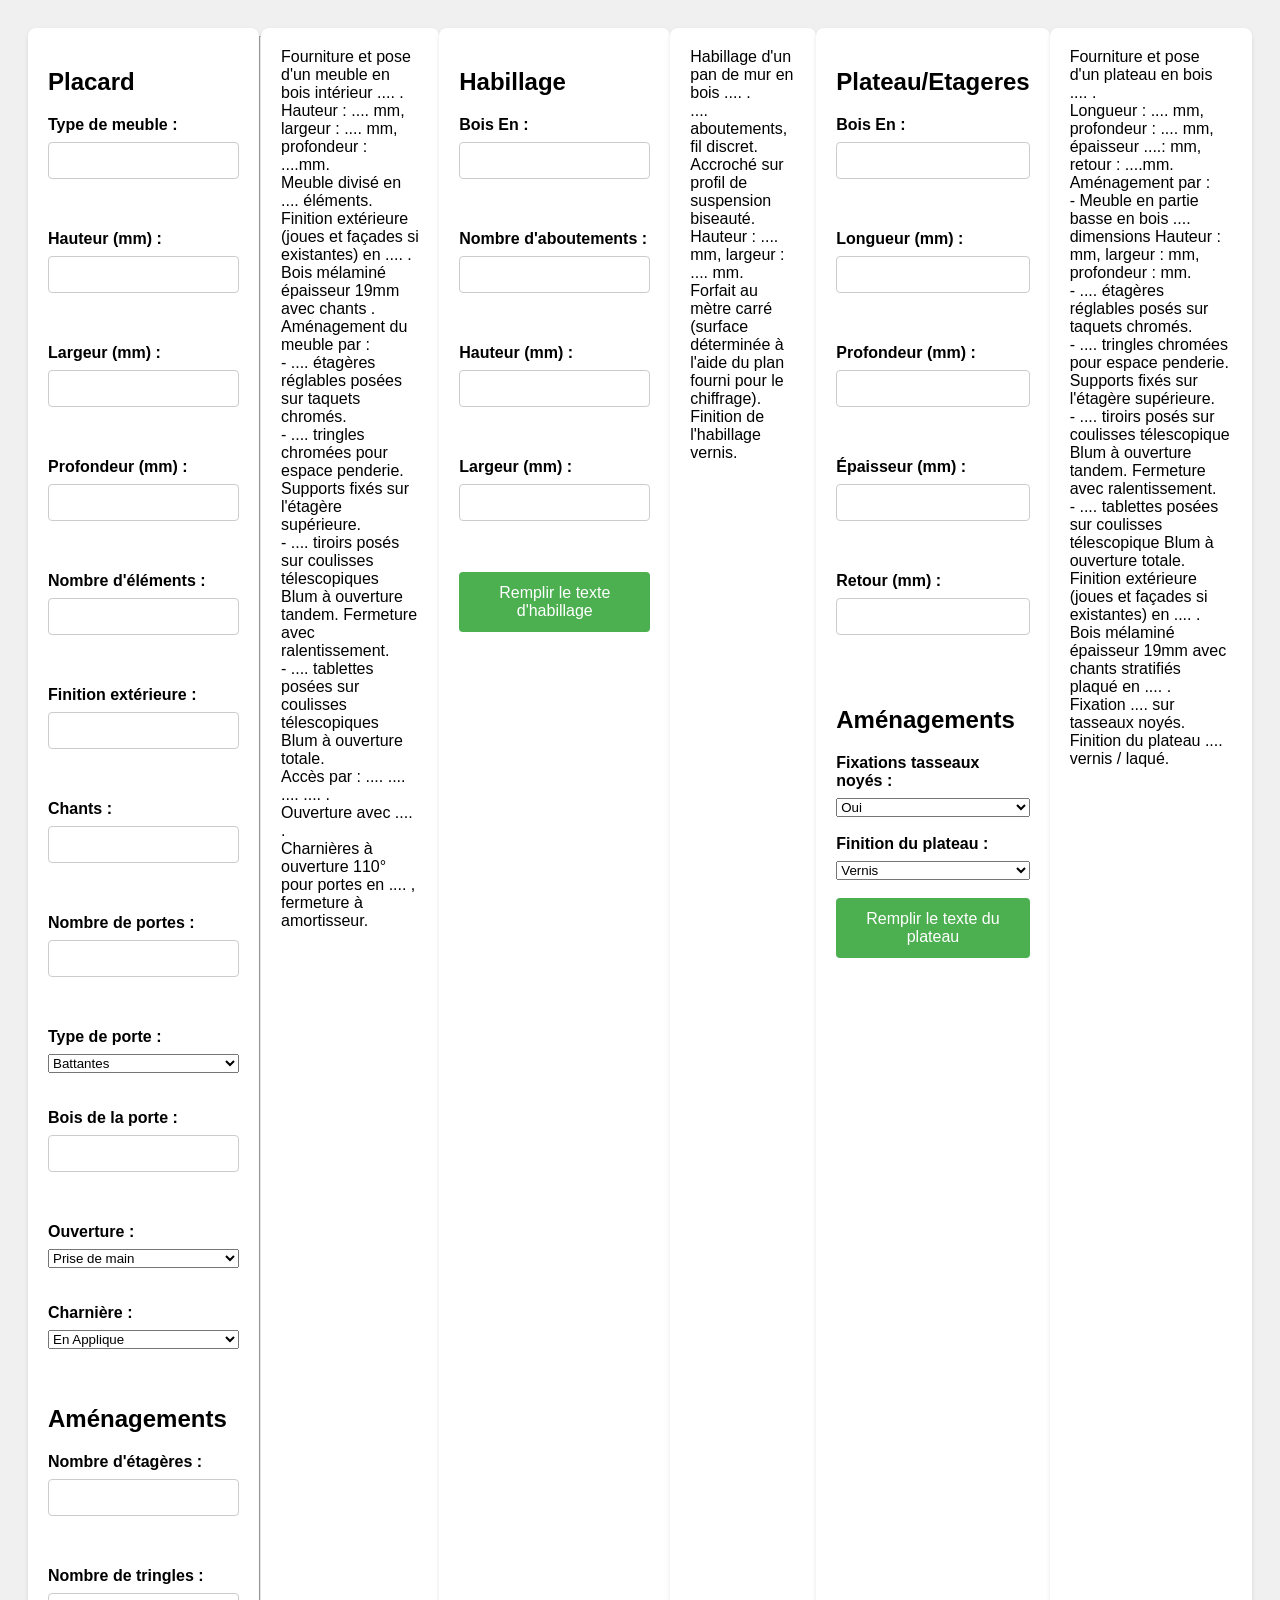
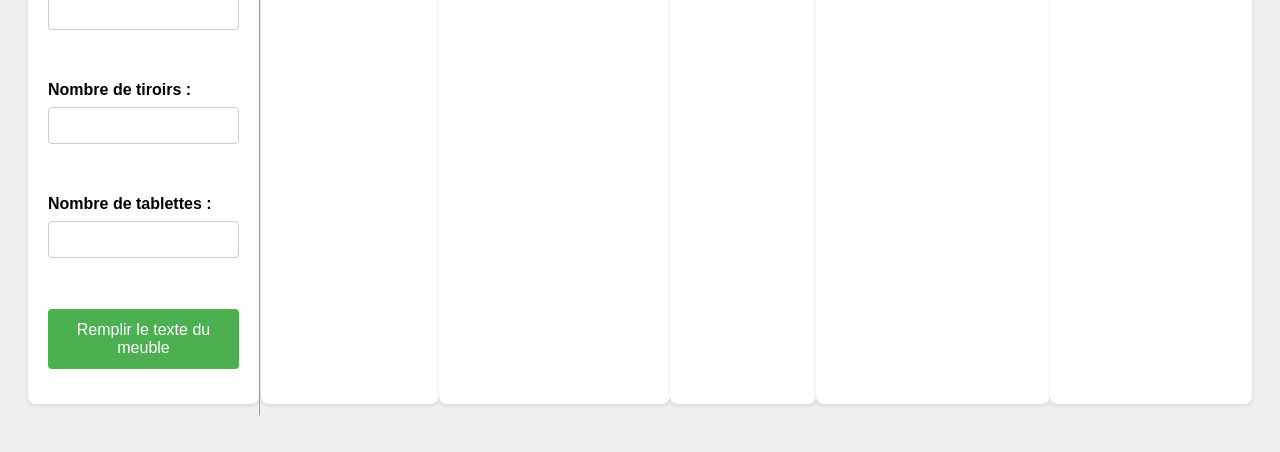
==== index.html @ 872ea483 "test" ====
<!DOCTYPE html>
<html lang="en">
<head>
    <meta charset="UTF-8">
    <meta name="viewport" content="width=device-width, initial-scale=1.0">
    <title>MSM</title>
    <link rel="stylesheet" href="./src/style.css">
</head>
<body>

    <form id="formMeuble" class="form-container">
        <h2>Placard</h2>
        <label for="typeInput">Type de meuble :</label>
        <input type="text" id="typeInput" name="typeInput"><br><br>
    
        <label for="hauteurInput">Hauteur (mm) :</label>
        <input type="number" id="hauteurInput" name="hauteurInput"><br><br>
    
        <label for="largeurInput">Largeur (mm) :</label>
        <input type="number" id="largeurInput" name="largeurInput"><br><br>
    
        <label for="profondeurInput">Profondeur (mm) :</label>
        <input type="number" id="profondeurInput" name="profondeurInput"><br><br>
    
        <label for="nombreElementsInput">Nombre d'éléments :</label>
        <input type="number" id="nombreElementsInput" name="nombreElementsInput"><br><br>
    
        <label for="finitionExtInput">Finition extérieure :</label>
        <input type="text" id="finitionExtInput" name="finitionExtInput"><br><br>
    
        <label for="chantsInput">Chants :</label>
        <input type="text" id="chantsInput" name="chantsInput"><br><br>
    
        <label for="nbPortesInput">Nombre de portes :</label>
        <input type="number" id="nbPortesInput" name="nbPortesInput"><br><br>
    
        <label for="typePorteInput">Type de porte :</label>
        <select id="typePorteInput" name="typePorteInput">
            <option value="Battantes">Battantes</option>
            <option value="Relevables">Relevables</option>
            <option value="Abattantes en bois">Abattantes en bois</option>
        </select><br><br>
    
        <label for="boisPorteInput">Bois de la porte :</label>
        <input type="text" id="boisPorteInput" name="boisPorteInput"><br><br>
    
        <label for="ouvertureInput">Ouverture :</label>
        <select id="ouvertureInput" name="ouvertureInput">
            <option value="Prise de main">Prise de main</option>
            <option value="Système push lash">Système push lash</option>
            <option value="Poignées (non fournies)">Poignées (non fournies)</option>
        </select><br><br>
    
        <label for="charniereInput">Charnière :</label>
        <select id="charniereInput" name="charniereInput">
            <option value="En Applique">En Applique</option>
            <option value="Encastrée">Encastrée</option>
            <option value="Jumelée">Jumelée</option>
        </select><br><br>
        
        <h2> Aménagements</h2>

        <label for="etageresInput">Nombre d'étagères :</label>
        <input type="number" id="etageresInput" name="etageresInput"><br><br>
    
        <label for="tringlesInput">Nombre de tringles :</label>
        <input type="number" id="tringlesInput" name="tringlesInput"><br><br>
    
        <label for="tiroirsInput">Nombre de tiroirs :</label>
        <input type="number" id="tiroirsInput" name="tiroirsInput"><br><br>
    
        <label for="tablettesInput">Nombre de tablettes :</label>
        <input type="number" id="tablettesInput" name="tablettesInput"><br><br>
    
        <button type="button" onclick="remplirTexte()">Remplir le texte du meuble</button>
    </form>
    

    <hr>

    <div id="infoMeuble" class="info-container">
        <!-- Placeholder pour le texte du meuble personnalisé -->
        <div id="infoMeuble">
            Fourniture et pose d'un meuble en bois intérieur .... <span id="type"></span>. Hauteur : .... <span id="hauteur"></span>mm, largeur : .... <span id="largeur"></span>mm, profondeur : ....<span id="profondeur"></span>mm.
            <br>
            Meuble divisé en .... <span id="nombreElements"></span> éléments.
            <br>
            Finition extérieure (joues et façades si existantes) en .... <span id="finitionExt"></span>. Bois mélaminé épaisseur 19mm avec chants <span id="chants"></span>.
            <br>
            Aménagement du meuble par :
            <br>
            - <span id="etageres"></span>.... étagères réglables posées sur taquets chromés. <span id="etageres"></span><br>
            - <span id="tringles"></span>.... tringles chromées pour espace penderie. Supports fixés sur l'étagère supérieure.<br>
            - <span id="tiroirs"></span>.... tiroirs posés sur coulisses télescopiques Blum à ouverture tandem. Fermeture avec ralentissement.<br>
            - <span id="tablette"></span>.... tablettes posées sur coulisses télescopiques Blum à ouverture totale.<br>
            Accès par :
            .... <span id="nbPortes"></span> .... <span id="typePorteInput"></span> .... <span id="boisPorteInput"></span> .... <span id="boisPorte"></span>.<br>
            Ouverture avec .... <span id="ouverture"></span>.<br>
            Charnières à ouverture 110° pour portes en .... <span id="charniereInput"></span>, fermeture à amortisseur.
            <br>
        </div>
    </div>


    <form id="formHabillage" class="form-container">
        <h2>Habillage</h2>
        <label for="boisEnInput">Bois En :</label>
        <input type="text" id="boisEnInput" name="boisEnInput"><br><br>

        <label for="aboutementsInput">Nombre d'aboutements :</label>
        <input type="number" id="aboutementsInput" name="aboutementsInput"><br><br>

        <label for="hauteurHabillageInput">Hauteur (mm) :</label>
        <input type="number" id="hauteurHabillageInput" name="hauteurHabillageInput"><br><br>

        <label for="largeurHabillageInput">Largeur (mm) :</label>
        <input type="number" id="largeurHabillageInput" name="largeurHabillageInput"><br><br>

        <button type="button" onclick="remplirHabillage()">Remplir le texte d'habillage</button>
    </form>

    <div id="infoHabillage" class="info-container">
        <!-- Placeholder pour le texte d'habillage de mur -->
        Habillage d'un pan de mur en bois .... <span id="boisEnInput"></span>.<br>
        .... <span id="aboutementsInput"></span> aboutements, fil discret. Accroché sur profil de suspension biseauté.<br>
        Hauteur : .... <span id="hauteurHabillageInput"></span> mm, largeur : .... <span id="largeurHabillageInput"></span> mm. <br>
        Forfait au mètre carré (surface déterminée à l'aide du plan fourni pour le chiffrage). <br>
        Finition de l'habillage vernis.
    </div>

    <form id="formPlateau" class="form-container">
        <!-- Champs de formulaire pour le plateau en bois -->
        <h2>Plateau/Etageres</h2>
        <label for="boisPlatInput">Bois En :</label>
        <input type="text" id="boisPlatInput" name="boisPlatInput"><br><br>
    
        <label for="longueurPlatInput">Longueur (mm) :</label>
        <input type="number" id="longueurPlatInput" name="longueurPlatInput"><br><br>
    
        <label for="profondeurPlatInput">Profondeur (mm) :</label>
        <input type="number" id="profondeurPlatInput" name="profondeurPlatInput"><br><br>
    
        <label for="epaisseurPlatInput">Épaisseur (mm) :</label>
        <input type="number" id="epaisseurPlatInput" name="epaisseurPlatInput"><br><br>
    
        <label for="retourPlatInput">Retour (mm) :</label>
        <input type="number" id="retourPlatInput" name="retourPlatInput"><br><br>
    
        <h2>Aménagements</h2>

        
        <label for="fixationPlatInput">Fixations tasseaux noyés :</label>
        <select id="fixationPlatInput" name="fixationPlatInput">
            <option value="visible">Oui</option>
            <option value="invisible">Non</option>
        </select><br>

        <label for="finitionPlatInput">Finition du plateau :</label>
        <select id="finitionPlatInput" name="finitionPlatInput">
            <option value="vernis">Vernis</option>
            <option value="laque">Laque</option>
        </select><br>
    
        <button type="button" onclick="remplirPlateau()">Remplir le texte du plateau</button>
    </form>

    <div id="infoPlateau" class="info-container">
        Fourniture et pose d'un plateau en bois .... .<br>
        Longueur : .... mm, profondeur : .... mm, épaisseur ....: mm, retour : ....mm. <br>
        Aménagement par :<br>
        - Meuble en partie basse en bois .... dimensions Hauteur : mm, largeur : mm, profondeur : mm.<br>
        - .... étagères réglables posés sur taquets chromés.<br>
        - .... tringles chromées pour espace penderie. Supports fixés sur l'étagère supérieure.<br>
        - .... tiroirs posés sur coulisses télescopique Blum à ouverture tandem. Fermeture avec ralentissement.<br>
        - .... tablettes posées sur coulisses télescopique Blum à ouverture totale.<br>
        
        Finition extérieure (joues et façades si existantes) en .... . Bois mélaminé épaisseur 19mm avec chants stratifiés plaqué en .... .<br>
        
        Fixation .... sur tasseaux noyés.<br>
        Finition du plateau .... vernis / laqué.<br>
    </div>
    
    <script src="./src/script.js"></script>
</body>
</html>
---- src/style.css ----
body {
    font-family: Arial, sans-serif;
    background-color: #f0f0f0;
    padding: 20px;
    display: flex;
    justify-content: space-around; /* Alignement des conteneurs */
}

.container {
    flex-basis: 45%; /* Largeur des conteneurs (45% de l'espace disponible) */
}

.info-container,
.form-container {
    background-color: #fff;
    padding: 20px;
    border-radius: 8px;
    box-shadow: 0 2px 4px rgba(0, 0, 0, 0.1);
    margin-bottom: 20px;
}

form {
    display: flex;
    flex-direction: column;
}

form label {
    font-weight: bold;
    margin-bottom: 8px;
}

form input[type="text"],
form input[type="number"],
form button {
    padding: 10px;
    margin-bottom: 15px;
    border: 1px solid #ccc;
    border-radius: 4px;
}

form button {
    background-color: #4CAF50;
    color: white;
    border: none;
    padding: 12px 20px;
    font-size: 16px;
    cursor: pointer;
    border-radius: 4px;
}

form button:hover {
    background-color: #45a049;
}

/* Style pour les éléments remplis dans les textes */
.info-container strong {
    font-weight: bold;
    color: #007bff; /* couleur bleue pour les valeurs */
}
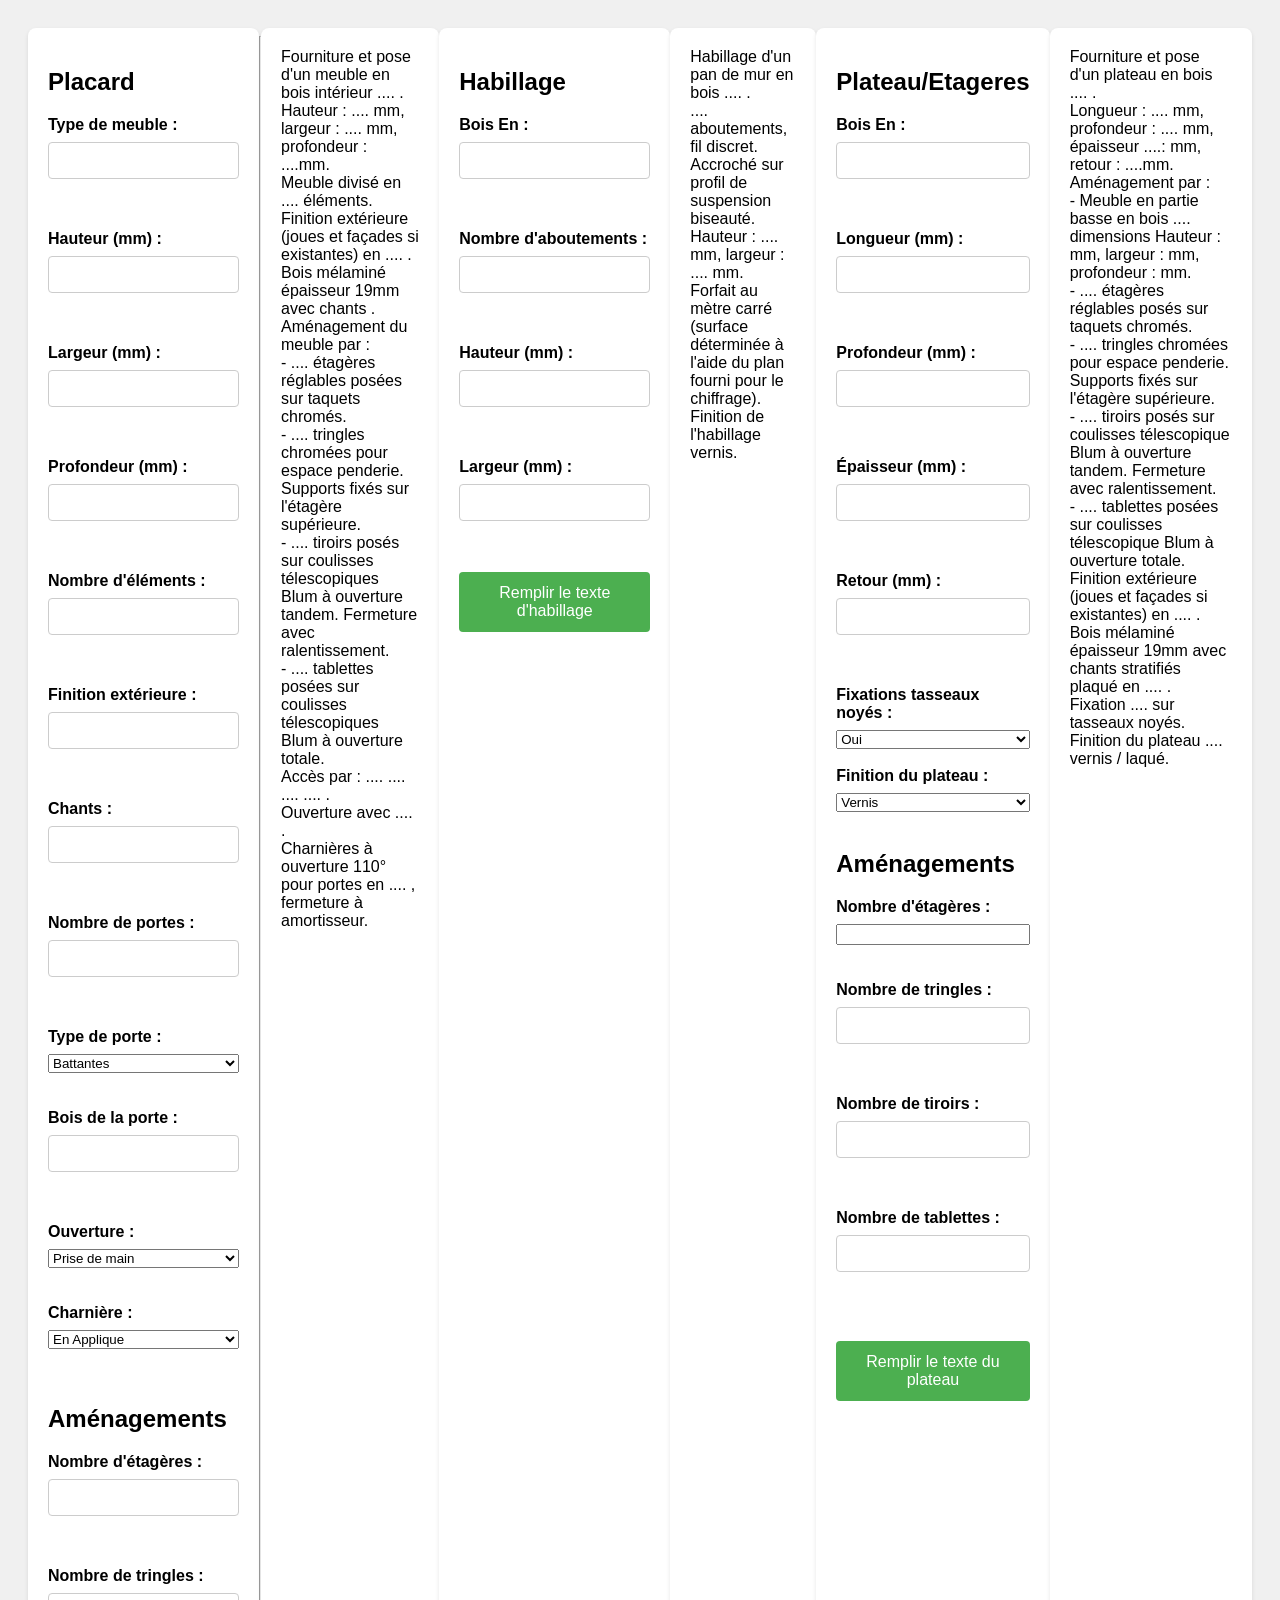
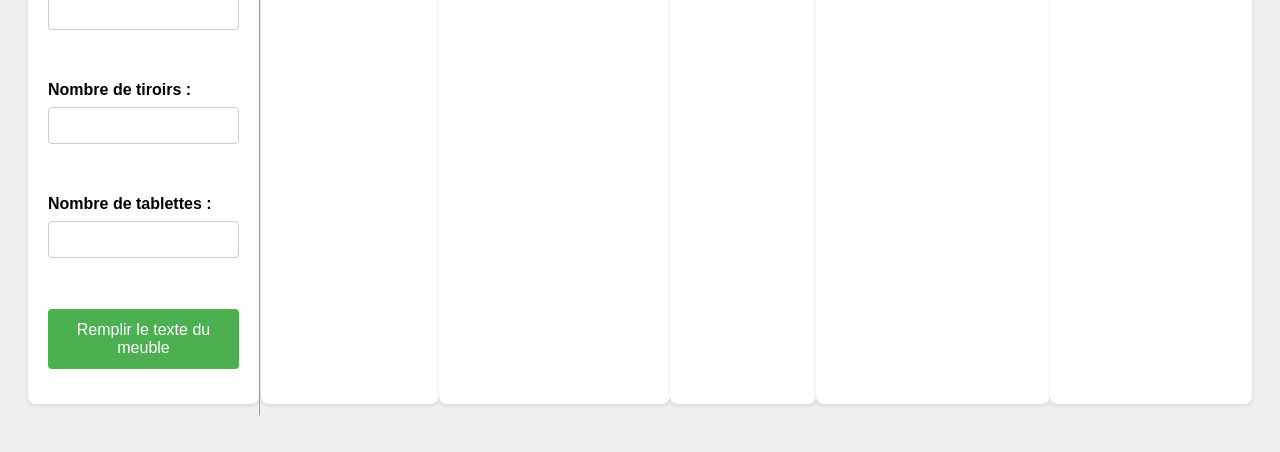
==== commit 2ef6ffbf: "maj Plateau/Etageres" ====
--- a/index.html
+++ b/index.html
@@ -119,6 +119,7 @@
         <button type="button" onclick="remplirHabillage()">Remplir le texte d'habillage</button>
     </form>
 
+
     <div id="infoHabillage" class="info-container">
         <!-- Placeholder pour le texte d'habillage de mur -->
         Habillage d'un pan de mur en bois .... <span id="boisEnInput"></span>.<br>
@@ -146,9 +147,6 @@
         <label for="retourPlatInput">Retour (mm) :</label>
         <input type="number" id="retourPlatInput" name="retourPlatInput"><br><br>
     
-        <h2>Aménagements</h2>
-
-        
         <label for="fixationPlatInput">Fixations tasseaux noyés :</label>
         <select id="fixationPlatInput" name="fixationPlatInput">
             <option value="visible">Oui</option>
@@ -159,6 +157,22 @@
         <select id="finitionPlatInput" name="finitionPlatInput">
             <option value="vernis">Vernis</option>
             <option value="laque">Laque</option>
+        </select><br>
+
+        <h2>Aménagements</h2>
+
+        <label for="etageresPlatInput">Nombre d'étagères :</label>
+        <input type="etageresPlatInput" id="etageresPlatInput" name="etageresPlatInput"><br><br>
+    
+        <label for="tringlesPlatInput">Nombre de tringles :</label>
+        <input type="number" id="tringlesPlatInput" name="tringlesPlatInput"><br><br>
+    
+        <label for="tiroirsPlatInput">Nombre de tiroirs :</label>
+        <input type="number" id="tiroirsPlatInput" name="tiroirsPlatInput"><br><br>
+    
+        <label for="tablettesPlatInput">Nombre de tablettes :</label>
+        <input type="number" id="tablettesPlatInput" name="tablettesPlatInput"><br><br>
+        
         </select><br>
     
         <button type="button" onclick="remplirPlateau()">Remplir le texte du plateau</button>
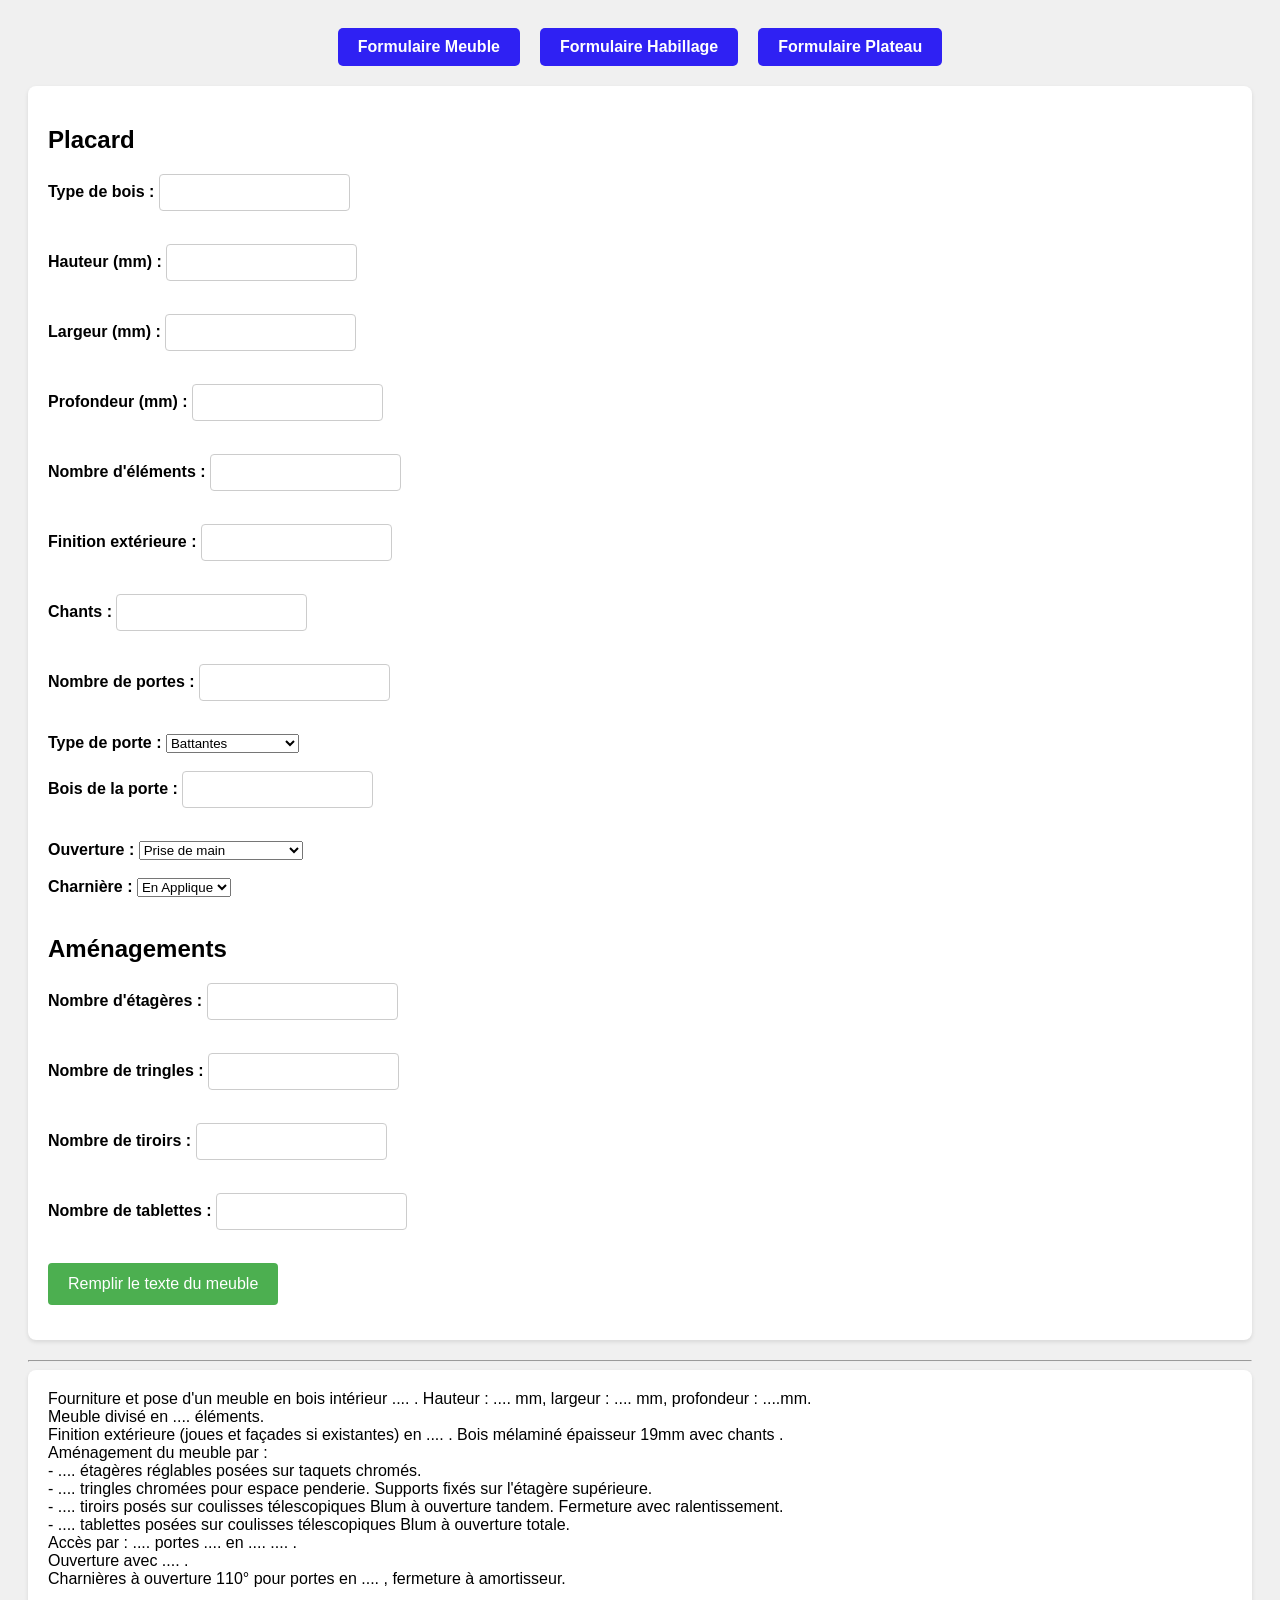
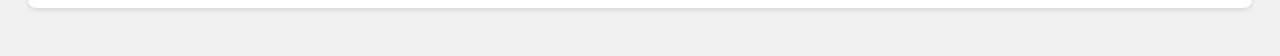
==== commit f2c3c263: "ajout boutons et filtre" ====
--- a/index.html
+++ b/index.html
@@ -7,10 +7,16 @@
     <link rel="stylesheet" href="./src/style.css">
 </head>
 <body>
-
+    
+    <div class="div-btn">
+        <button id="btnMeuble" type="button"><b>Formulaire Meuble</b></button>
+        <button id="btnHabillage" type="button"><b>Formulaire Habillage</b></button>
+        <button id="btnPlateau" type="button"><b>Formulaire Plateau</b></button>
+    </div>   
+    
     <form id="formMeuble" class="form-container">
         <h2>Placard</h2>
-        <label for="typeInput">Type de meuble :</label>
+        <label for="typeInput">Type de bois :</label>
         <input type="text" id="typeInput" name="typeInput"><br><br>
     
         <label for="hauteurInput">Hauteur (mm) :</label>
@@ -94,7 +100,7 @@
             - <span id="tiroirs"></span>.... tiroirs posés sur coulisses télescopiques Blum à ouverture tandem. Fermeture avec ralentissement.<br>
             - <span id="tablette"></span>.... tablettes posées sur coulisses télescopiques Blum à ouverture totale.<br>
             Accès par :
-            .... <span id="nbPortes"></span> .... <span id="typePorteInput"></span> .... <span id="boisPorteInput"></span> .... <span id="boisPorte"></span>.<br>
+            .... <span id="nbPortes"></span> portes .... <span id="typePorteInput"></span> en .... <span id="boisPorteInput"></span> .... <span id="boisPorte"></span>.<br>
             Ouverture avec .... <span id="ouverture"></span>.<br>
             Charnières à ouverture 110° pour portes en .... <span id="charniereInput"></span>, fermeture à amortisseur.
             <br>
@@ -161,8 +167,8 @@
 
         <h2>Aménagements</h2>
 
-        <label for="etageresPlatInput">Nombre d'étagères :</label>
-        <input type="etageresPlatInput" id="etageresPlatInput" name="etageresPlatInput"><br><br>
+        <label for="etageresPlatInput">Nombre de tringles :</label>
+        <input type="number" id="etageresPlatInput" name="etageresPlatInput"><br><br>
     
         <label for="tringlesPlatInput">Nombre de tringles :</label>
         <input type="number" id="tringlesPlatInput" name="tringlesPlatInput"><br><br>
--- a/src/style.css
+++ b/src/style.css
@@ -2,7 +2,6 @@
     font-family: Arial, sans-serif;
     background-color: #f0f0f0;
     padding: 20px;
-    display: flex;
     justify-content: space-around; /* Alignement des conteneurs */
 }
 
@@ -17,6 +16,8 @@
     border-radius: 8px;
     box-shadow: 0 2px 4px rgba(0, 0, 0, 0.1);
     margin-bottom: 20px;
+    display: none;
+    
 }
 
 form {
@@ -57,3 +58,28 @@
     font-weight: bold;
     color: #007bff; /* couleur bleue pour les valeurs */
 }
+
+/* Style pour la classe div-btn contenant les boutons */
+.div-btn {
+    display: flex; /* Utilisation de flexbox pour aligner les boutons horizontalement */
+    justify-content: center; /* Centrer les boutons horizontalement */
+    margin-bottom: 20px; /* Marge en bas pour l'espace visuel */
+}
+
+/* Style pour les boutons à l'intérieur de la classe div-btn */
+.div-btn button {
+    background-color: rgb(47, 33, 243); /* Couleur de fond beige */
+    color: #ffffff; /* Couleur du texte (noir ou autre couleur sombre) */
+    padding: 10px 20px; /* Rembourrage intérieur pour un espace autour du texte */
+    border: none; /* Supprimer la bordure */
+    border-radius: 5px; /* Coins arrondis */
+    margin: 0 10px; /* Marge autour des boutons */
+    cursor: pointer; /* Curseur de souris pointer */
+    font-size: 16px; /* Taille de police */
+    transition: background-color 0.3s ease; /* Animation de transition pour le changement de couleur de fond */
+}
+
+/* Style pour les boutons au survol */
+.div-btn button:hover {
+    background-color: #d2b48c; /* Couleur de fond beige légèrement plus claire au survol */
+}
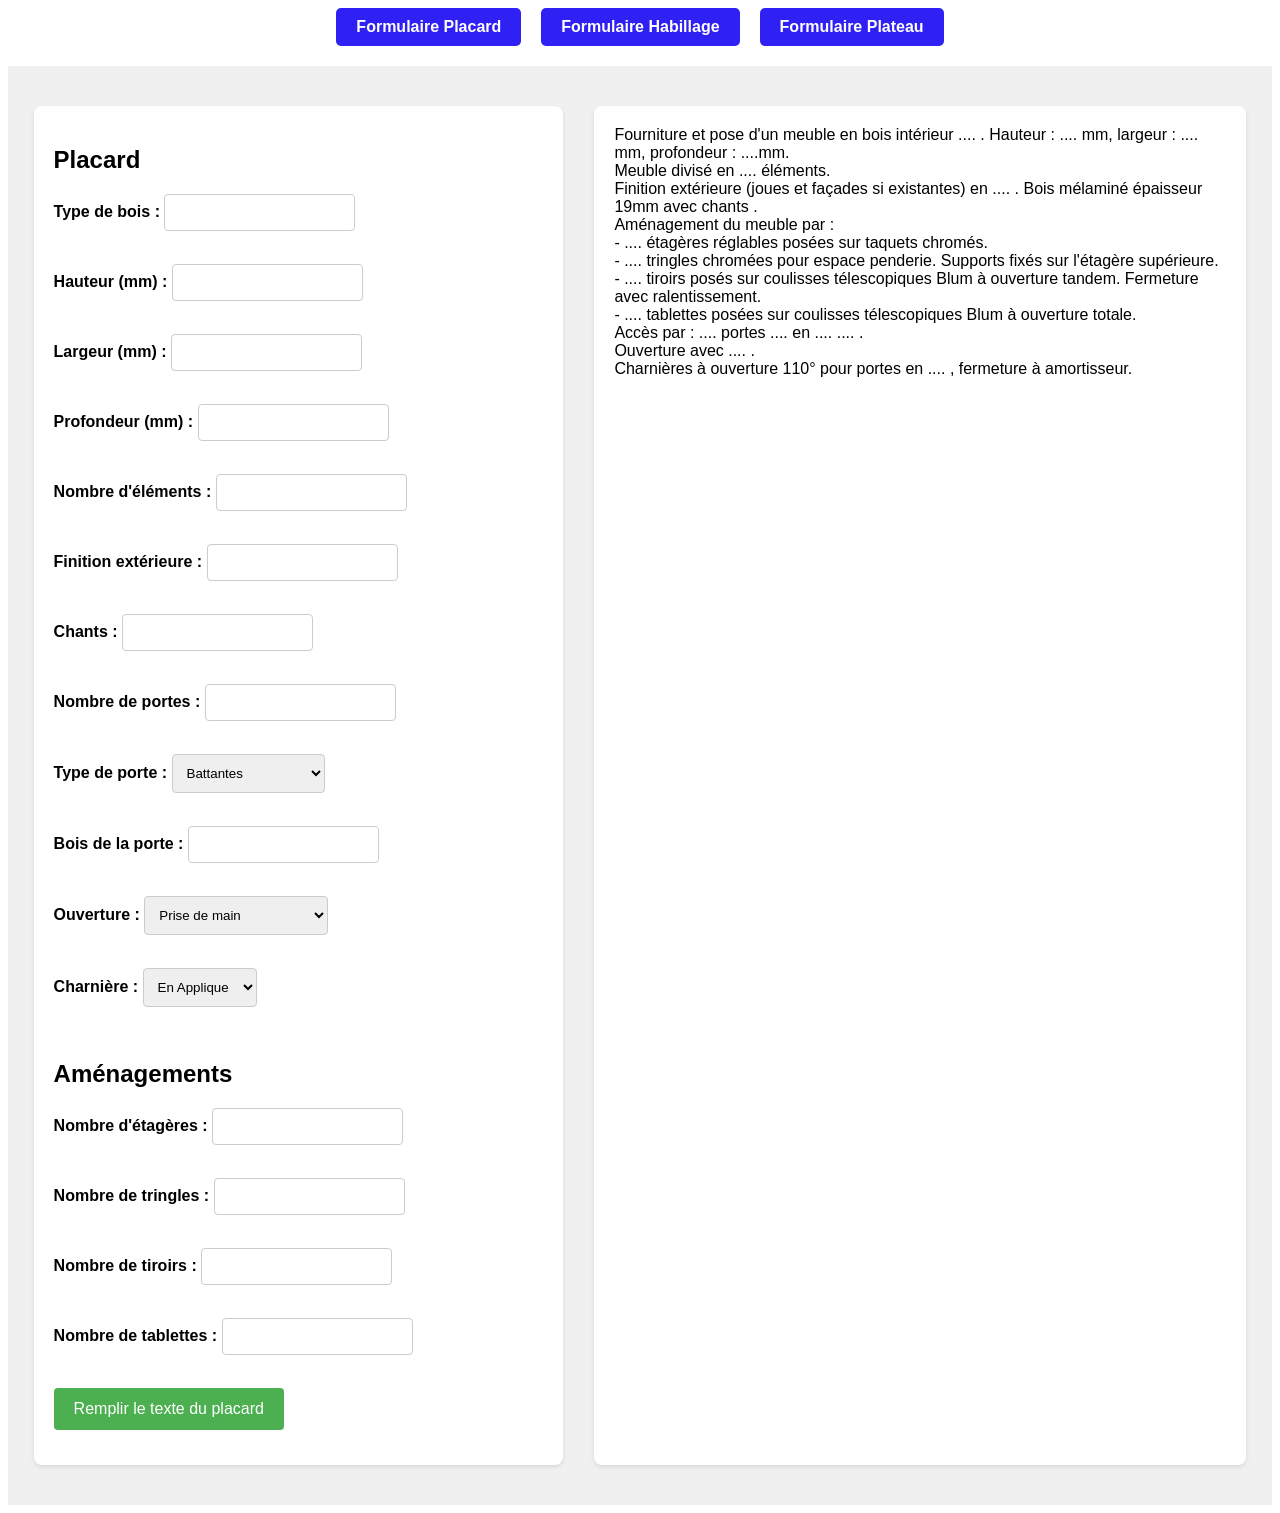
==== commit feeffa40: "ajustements amnégements nbportes" ====
--- a/index.html
+++ b/index.html
@@ -9,92 +9,88 @@
 <body>
     
     <div class="div-btn">
-        <button id="btnMeuble" type="button"><b>Formulaire Meuble</b></button>
+        <button id="btnPlacard" type="button"><b>Formulaire Placard</b></button>
         <button id="btnHabillage" type="button"><b>Formulaire Habillage</b></button>
         <button id="btnPlateau" type="button"><b>Formulaire Plateau</b></button>
     </div>   
-    
-    <form id="formMeuble" class="form-container">
+
+<div class="tout">
+    <form id="formPlacard" class="form-container">
         <h2>Placard</h2>
         <label for="typeInput">Type de bois :</label>
         <input type="text" id="typeInput" name="typeInput"><br><br>
-    
+        
         <label for="hauteurInput">Hauteur (mm) :</label>
         <input type="number" id="hauteurInput" name="hauteurInput"><br><br>
-    
+        
         <label for="largeurInput">Largeur (mm) :</label>
         <input type="number" id="largeurInput" name="largeurInput"><br><br>
-    
+        
         <label for="profondeurInput">Profondeur (mm) :</label>
         <input type="number" id="profondeurInput" name="profondeurInput"><br><br>
-    
+        
         <label for="nombreElementsInput">Nombre d'éléments :</label>
         <input type="number" id="nombreElementsInput" name="nombreElementsInput"><br><br>
-    
+        
         <label for="finitionExtInput">Finition extérieure :</label>
         <input type="text" id="finitionExtInput" name="finitionExtInput"><br><br>
-    
+        
         <label for="chantsInput">Chants :</label>
         <input type="text" id="chantsInput" name="chantsInput"><br><br>
-    
+        
         <label for="nbPortesInput">Nombre de portes :</label>
         <input type="number" id="nbPortesInput" name="nbPortesInput"><br><br>
-    
+        
         <label for="typePorteInput">Type de porte :</label>
         <select id="typePorteInput" name="typePorteInput">
             <option value="Battantes">Battantes</option>
             <option value="Relevables">Relevables</option>
             <option value="Abattantes en bois">Abattantes en bois</option>
         </select><br><br>
-    
+        
         <label for="boisPorteInput">Bois de la porte :</label>
         <input type="text" id="boisPorteInput" name="boisPorteInput"><br><br>
-    
+        
         <label for="ouvertureInput">Ouverture :</label>
         <select id="ouvertureInput" name="ouvertureInput">
             <option value="Prise de main">Prise de main</option>
             <option value="Système push lash">Système push lash</option>
             <option value="Poignées (non fournies)">Poignées (non fournies)</option>
         </select><br><br>
-    
+        
         <label for="charniereInput">Charnière :</label>
         <select id="charniereInput" name="charniereInput">
             <option value="En Applique">En Applique</option>
             <option value="Encastrée">Encastrée</option>
             <option value="Jumelée">Jumelée</option>
         </select><br><br>
-        
+            
         <h2> Aménagements</h2>
 
         <label for="etageresInput">Nombre d'étagères :</label>
         <input type="number" id="etageresInput" name="etageresInput"><br><br>
-    
+        
         <label for="tringlesInput">Nombre de tringles :</label>
         <input type="number" id="tringlesInput" name="tringlesInput"><br><br>
-    
+        
         <label for="tiroirsInput">Nombre de tiroirs :</label>
         <input type="number" id="tiroirsInput" name="tiroirsInput"><br><br>
-    
+        
         <label for="tablettesInput">Nombre de tablettes :</label>
         <input type="number" id="tablettesInput" name="tablettesInput"><br><br>
-    
-        <button type="button" onclick="remplirTexte()">Remplir le texte du meuble</button>
+        
+        <button type="button" onclick="remplirTexte()">Remplir le texte du placard</button>
     </form>
-    
-
-    <hr>
-
-    <div id="infoMeuble" class="info-container">
-        <!-- Placeholder pour le texte du meuble personnalisé -->
-        <div id="infoMeuble">
-            Fourniture et pose d'un meuble en bois intérieur .... <span id="type"></span>. Hauteur : .... <span id="hauteur"></span>mm, largeur : .... <span id="largeur"></span>mm, profondeur : ....<span id="profondeur"></span>mm.
-            <br>
+        
+    <div id="infoPlacard" class="info-container">
+            <!-- Placeholder pour le texte du meuble personnalisé -->
+        <div id="infoPlacard">
+            Fourniture et pose d'un meuble en bois intérieur .... <span id="type"></span>. Hauteur : .... <span id="hauteur"></span>mm, largeur : .... <span id="largeur"></span>mm, profondeur : ....<span id="profondeur"></span>mm.<br>
             Meuble divisé en .... <span id="nombreElements"></span> éléments.
             <br>
             Finition extérieure (joues et façades si existantes) en .... <span id="finitionExt"></span>. Bois mélaminé épaisseur 19mm avec chants <span id="chants"></span>.
             <br>
-            Aménagement du meuble par :
-            <br>
+            Aménagement du meuble par :<br>
             - <span id="etageres"></span>.... étagères réglables posées sur taquets chromés. <span id="etageres"></span><br>
             - <span id="tringles"></span>.... tringles chromées pour espace penderie. Supports fixés sur l'étagère supérieure.<br>
             - <span id="tiroirs"></span>.... tiroirs posés sur coulisses télescopiques Blum à ouverture tandem. Fermeture avec ralentissement.<br>
@@ -102,8 +98,7 @@
             Accès par :
             .... <span id="nbPortes"></span> portes .... <span id="typePorteInput"></span> en .... <span id="boisPorteInput"></span> .... <span id="boisPorte"></span>.<br>
             Ouverture avec .... <span id="ouverture"></span>.<br>
-            Charnières à ouverture 110° pour portes en .... <span id="charniereInput"></span>, fermeture à amortisseur.
-            <br>
+            Charnières à ouverture 110° pour portes en .... <span id="charniereInput"></span>, fermeture à amortisseur.<br>
         </div>
     </div>
 
@@ -111,7 +106,7 @@
     <form id="formHabillage" class="form-container">
         <h2>Habillage</h2>
         <label for="boisEnInput">Bois En :</label>
-        <input type="text" id="boisEnInput" name="boisEnInput"><br><br>
+        <input type="text" id="boisEnInput" name="boisEnInput"><br>
 
         <label for="aboutementsInput">Nombre d'aboutements :</label>
         <input type="number" id="aboutementsInput" name="aboutementsInput"><br><br>
@@ -199,6 +194,7 @@
         Fixation .... sur tasseaux noyés.<br>
         Finition du plateau .... vernis / laqué.<br>
     </div>
+
     
     <script src="./src/script.js"></script>
 </body>
--- a/src/style.css
+++ b/src/style.css
@@ -1,8 +1,9 @@
-body {
+.tout {
     font-family: Arial, sans-serif;
     background-color: #f0f0f0;
     padding: 20px;
     justify-content: space-around; /* Alignement des conteneurs */
+    display: flex;
 }
 
 .container {
@@ -16,10 +17,31 @@
     border-radius: 8px;
     box-shadow: 0 2px 4px rgba(0, 0, 0, 0.1);
     margin-bottom: 20px;
-    display: none;
-    
+    margin-top: 20px;
 }
 
+.form-container {
+    display: inline-block;
+    width: 40%;
+    vertical-align: top;
+    margin-right: 20px;
+
+}
+
+.info-container {
+    display: inline-block;
+    width: 50%;
+    vertical-align: top;
+
+}
+
+@media (max-width: 768px) {
+    .form-container,
+    .info-container {
+        width: 100%; /* En cas de vue mobile, occuper toute la largeur */
+        margin-right: 0; /* Aucun espace sur les côtés */
+    }
+}
 form {
     display: flex;
     flex-direction: column;
@@ -32,11 +54,13 @@
 
 form input[type="text"],
 form input[type="number"],
+form select,
 form button {
     padding: 10px;
     margin-bottom: 15px;
     border: 1px solid #ccc;
     border-radius: 4px;
+
 }
 
 form button {
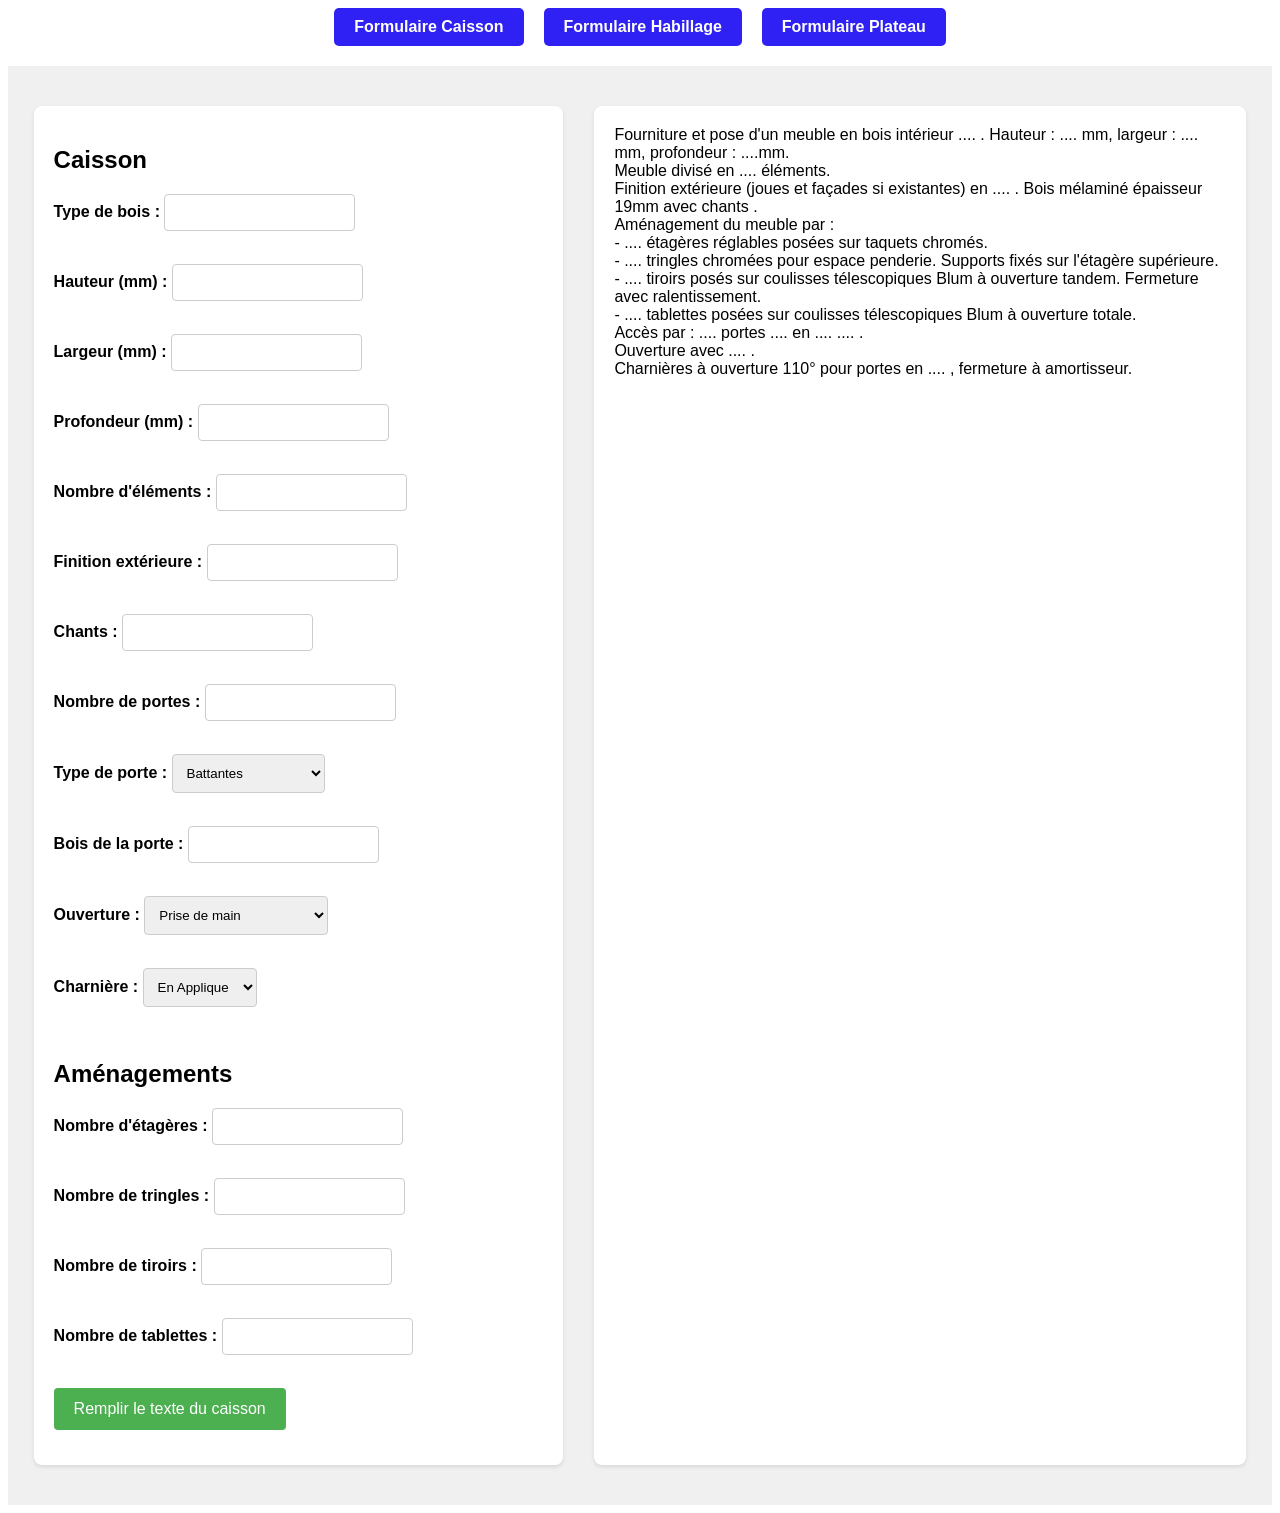
==== commit 80c4bc26: "maj de variable" ====
--- a/index.html
+++ b/index.html
@@ -9,14 +9,14 @@
 <body>
     
     <div class="div-btn">
-        <button id="btnPlacard" type="button"><b>Formulaire Placard</b></button>
+        <button id="btnCaisson" type="button"><b>Formulaire Caisson</b></button>
         <button id="btnHabillage" type="button"><b>Formulaire Habillage</b></button>
         <button id="btnPlateau" type="button"><b>Formulaire Plateau</b></button>
     </div>   
 
 <div class="tout">
-    <form id="formPlacard" class="form-container">
-        <h2>Placard</h2>
+    <form id="formCaisson" class="form-container">
+        <h2>Caisson</h2>
         <label for="typeInput">Type de bois :</label>
         <input type="text" id="typeInput" name="typeInput"><br><br>
         
@@ -79,12 +79,12 @@
         <label for="tablettesInput">Nombre de tablettes :</label>
         <input type="number" id="tablettesInput" name="tablettesInput"><br><br>
         
-        <button type="button" onclick="remplirTexte()">Remplir le texte du placard</button>
+        <button type="button" onclick="remplirTexte()">Remplir le texte du caisson</button>
     </form>
         
-    <div id="infoPlacard" class="info-container">
+    <div id="infoCaisson" class="info-container">
             <!-- Placeholder pour le texte du meuble personnalisé -->
-        <div id="infoPlacard">
+        <div id="infoCaisson">
             Fourniture et pose d'un meuble en bois intérieur .... <span id="type"></span>. Hauteur : .... <span id="hauteur"></span>mm, largeur : .... <span id="largeur"></span>mm, profondeur : ....<span id="profondeur"></span>mm.<br>
             Meuble divisé en .... <span id="nombreElements"></span> éléments.
             <br>
@@ -103,6 +103,8 @@
     </div>
 
 
+
+
     <form id="formHabillage" class="form-container">
         <h2>Habillage</h2>
         <label for="boisEnInput">Bois En :</label>
@@ -156,6 +158,7 @@
 
         <label for="finitionPlatInput">Finition du plateau :</label>
         <select id="finitionPlatInput" name="finitionPlatInput">
+            <option value="aucune">Aucune</option>
             <option value="vernis">Vernis</option>
             <option value="laque">Laque</option>
         </select><br>
@@ -174,6 +177,12 @@
         <label for="tablettesPlatInput">Nombre de tablettes :</label>
         <input type="number" id="tablettesPlatInput" name="tablettesPlatInput"><br><br>
         
+        <div class="divAmenagement">
+            <label for="persoPlatInput">Personnalisation autre :</label>
+            <input type="text" id="persoPlatInput" name="persoPlatInput"><br><br>
+            
+        </div>
+
         </select><br>
     
         <button type="button" onclick="remplirPlateau()">Remplir le texte du plateau</button>
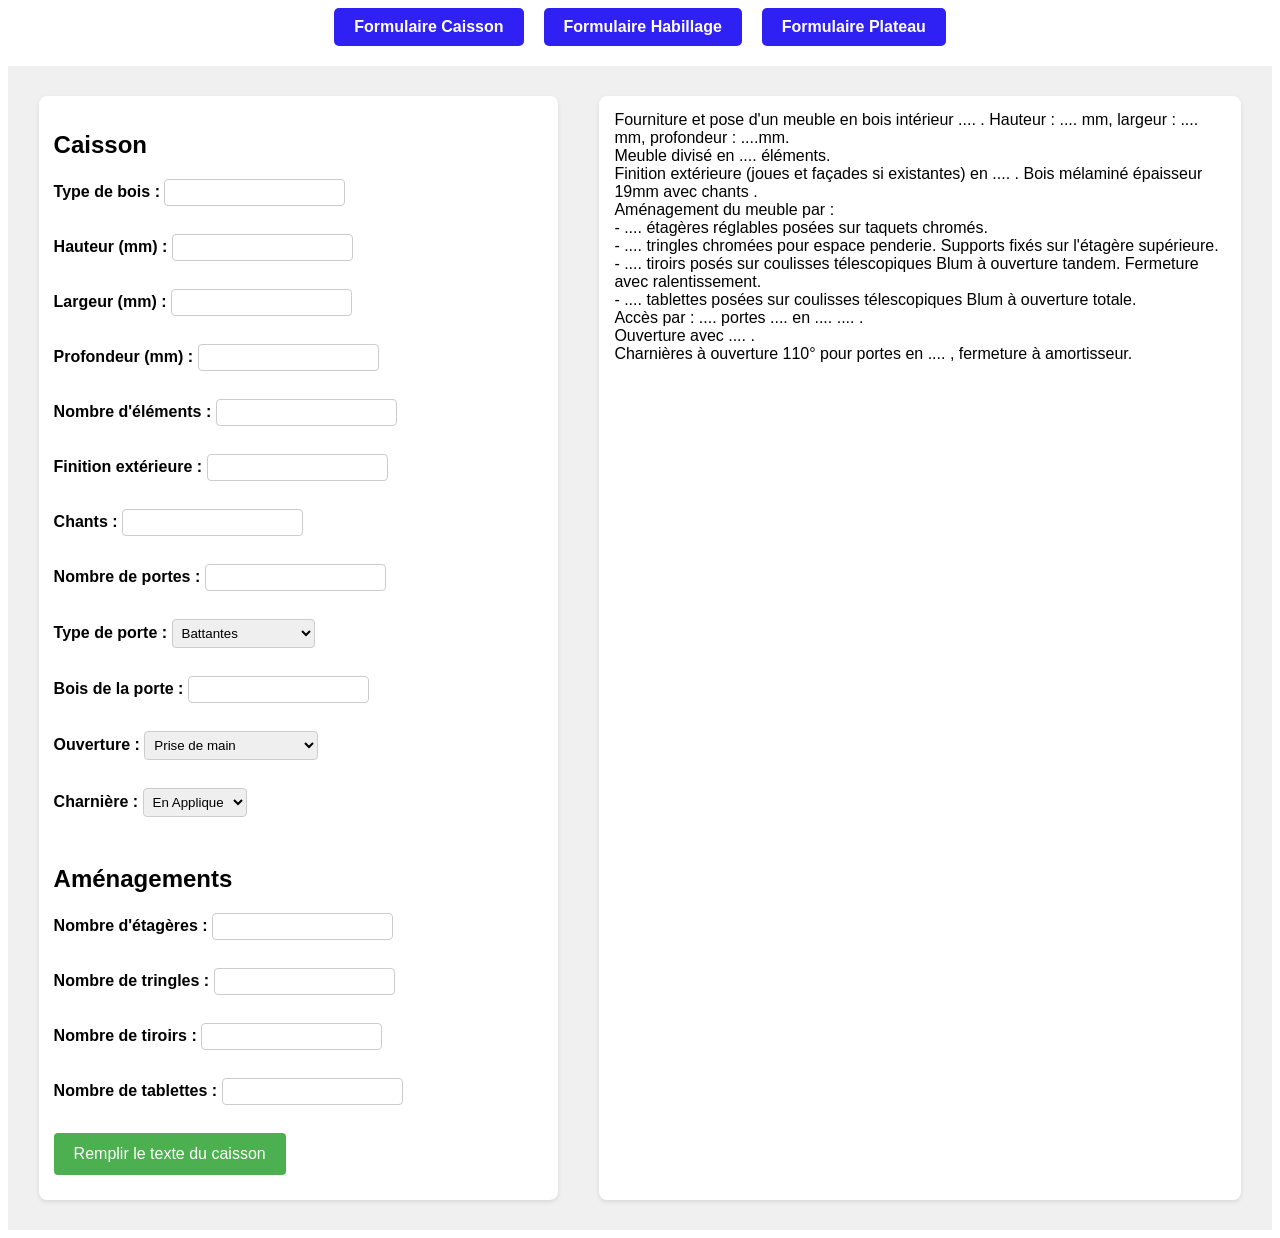
==== commit 79b35fa8: "affinement" ====
--- a/index.html
+++ b/index.html
@@ -16,7 +16,7 @@
 
 <div class="tout">
     <form id="formCaisson" class="form-container">
-        <h2>Caisson</h2>
+        <h2 id="h2Caisson">Caisson</h2>
         <label for="typeInput">Type de bois :</label>
         <input type="text" id="typeInput" name="typeInput"><br><br>
         
@@ -65,7 +65,7 @@
             <option value="Jumelée">Jumelée</option>
         </select><br><br>
             
-        <h2> Aménagements</h2>
+        <h2 id="h2Caisson"> Aménagements</h2>
 
         <label for="etageresInput">Nombre d'étagères :</label>
         <input type="number" id="etageresInput" name="etageresInput"><br><br>
@@ -153,7 +153,7 @@
         <label for="fixationPlatInput">Fixations tasseaux noyés :</label>
         <select id="fixationPlatInput" name="fixationPlatInput">
             <option value="visible">Oui</option>
-            <option value="invisible">Non</option>
+            <option value="non">Non</option>
         </select><br>
 
         <label for="finitionPlatInput">Finition du plateau :</label>
@@ -165,7 +165,7 @@
 
         <h2>Aménagements</h2>
 
-        <label for="etageresPlatInput">Nombre de tringles :</label>
+        <label for="etageresPlatInput">Nombre d'étagères :</label>
         <input type="number" id="etageresPlatInput" name="etageresPlatInput"><br><br>
     
         <label for="tringlesPlatInput">Nombre de tringles :</label>
@@ -190,15 +190,16 @@
 
     <div id="infoPlateau" class="info-container">
         Fourniture et pose d'un plateau en bois .... .<br>
-        Longueur : .... mm, profondeur : .... mm, épaisseur ....: mm, retour : ....mm. <br>
+        Longueur : .... mm, profondeur : .... mm, épaisseur : .... mm, retour : ....mm. <br>
         Aménagement par :<br>
-        - Meuble en partie basse en bois .... dimensions Hauteur : mm, largeur : mm, profondeur : mm.<br>
+        - Meuble en partie basse en bois .... dimensions Hauteur : .... mm, largeur : .... mm, profondeur : .... mm.<br>
         - .... étagères réglables posés sur taquets chromés.<br>
         - .... tringles chromées pour espace penderie. Supports fixés sur l'étagère supérieure.<br>
         - .... tiroirs posés sur coulisses télescopique Blum à ouverture tandem. Fermeture avec ralentissement.<br>
         - .... tablettes posées sur coulisses télescopique Blum à ouverture totale.<br>
         
-        Finition extérieure (joues et façades si existantes) en .... . Bois mélaminé épaisseur 19mm avec chants stratifiés plaqué en .... .<br>
+        Finition extérieure (joues et façades si existantes) en .... . 
+        Bois mélaminé épaisseur 19mm avec chants stratifiés plaqué en .... .<br>
         
         Fixation .... sur tasseaux noyés.<br>
         Finition du plateau .... vernis / laqué.<br>
--- a/src/style.css
+++ b/src/style.css
@@ -4,6 +4,11 @@
     padding: 20px;
     justify-content: space-around; /* Alignement des conteneurs */
     display: flex;
+}
+
+h2Caisson {
+    margin-top: -12px;
+    margin-bottom: 10px;
 }
 
 .container {
@@ -13,11 +18,11 @@
 .info-container,
 .form-container {
     background-color: #fff;
-    padding: 20px;
+    padding: 15px;
     border-radius: 8px;
     box-shadow: 0 2px 4px rgba(0, 0, 0, 0.1);
-    margin-bottom: 20px;
-    margin-top: 20px;
+    margin-bottom: 10px;
+    margin-top: 10px;
 }
 
 .form-container {
@@ -56,12 +61,12 @@
 form input[type="number"],
 form select,
 form button {
-    padding: 10px;
-    margin-bottom: 15px;
+    padding: 5px; /* Réduire le padding interne des éléments */
+    margin-bottom: 10px;
     border: 1px solid #ccc;
     border-radius: 4px;
+}
 
-}
 
 form button {
     background-color: #4CAF50;
